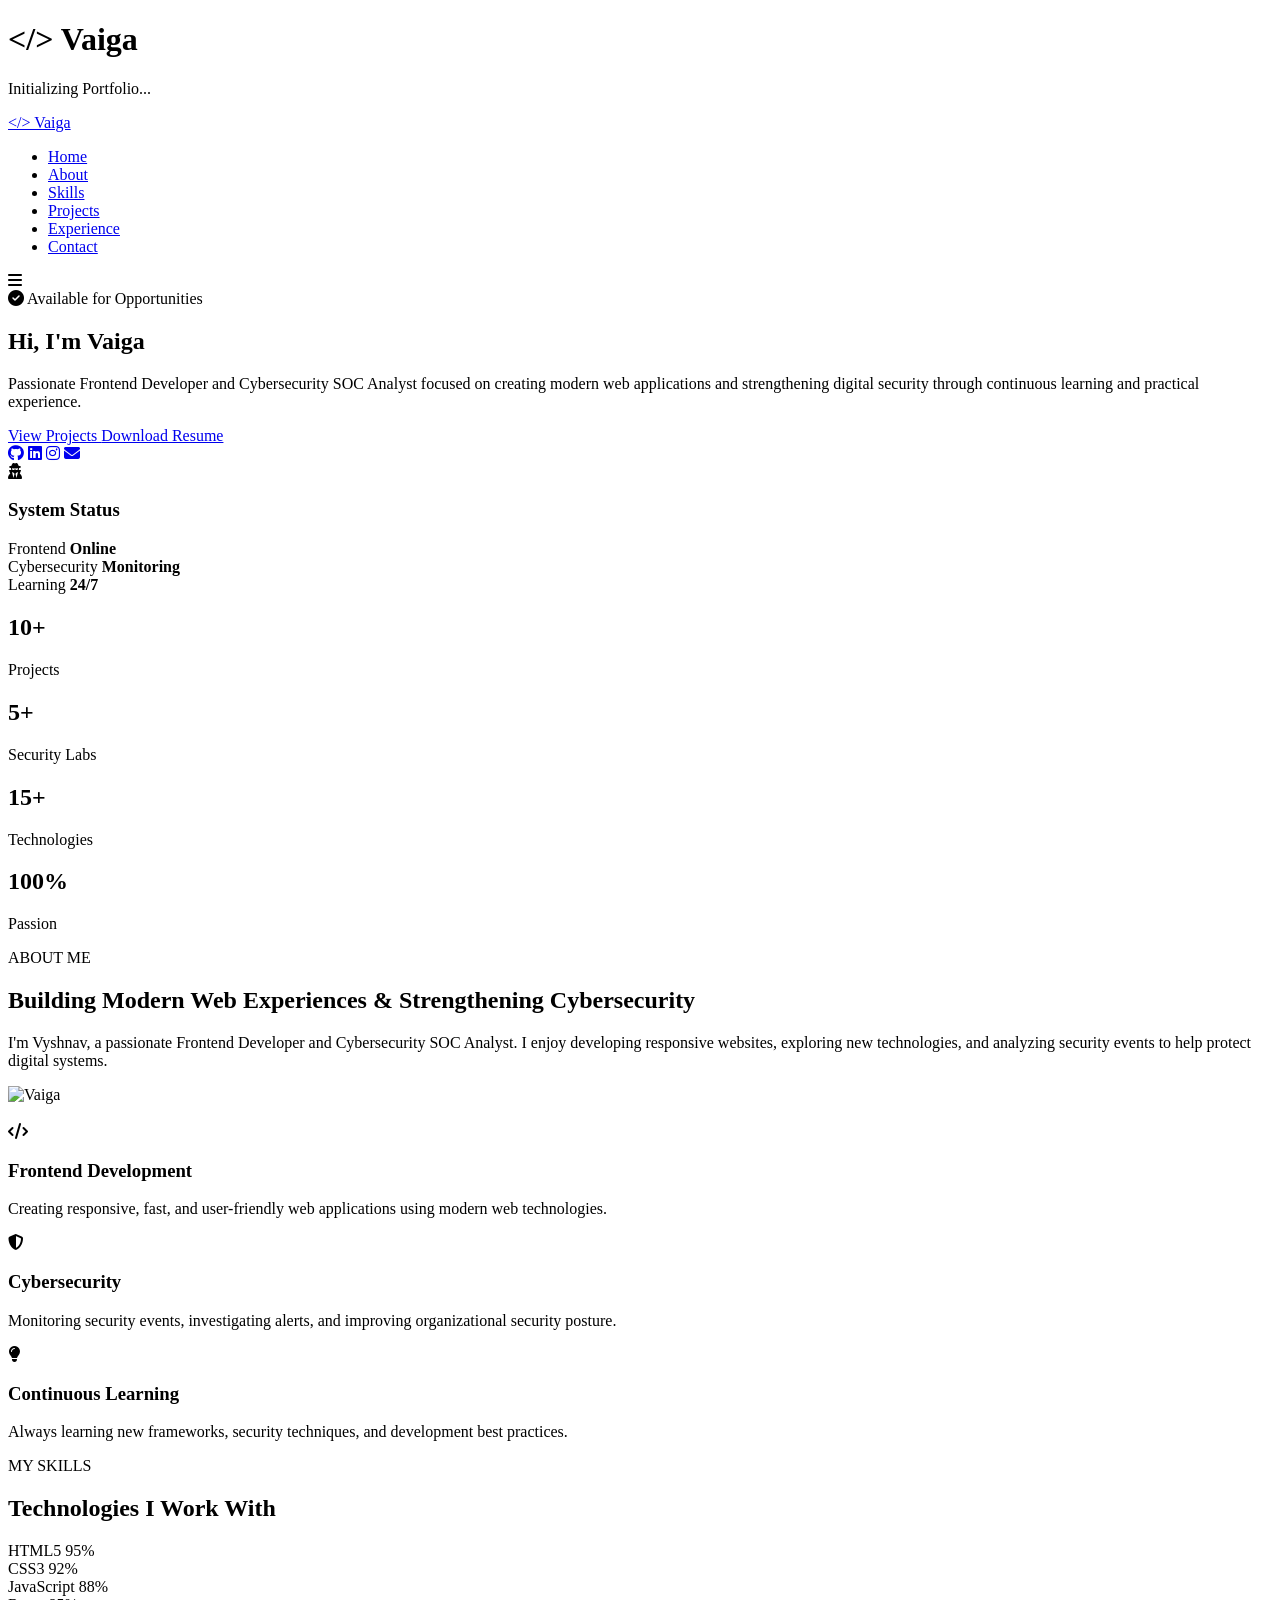
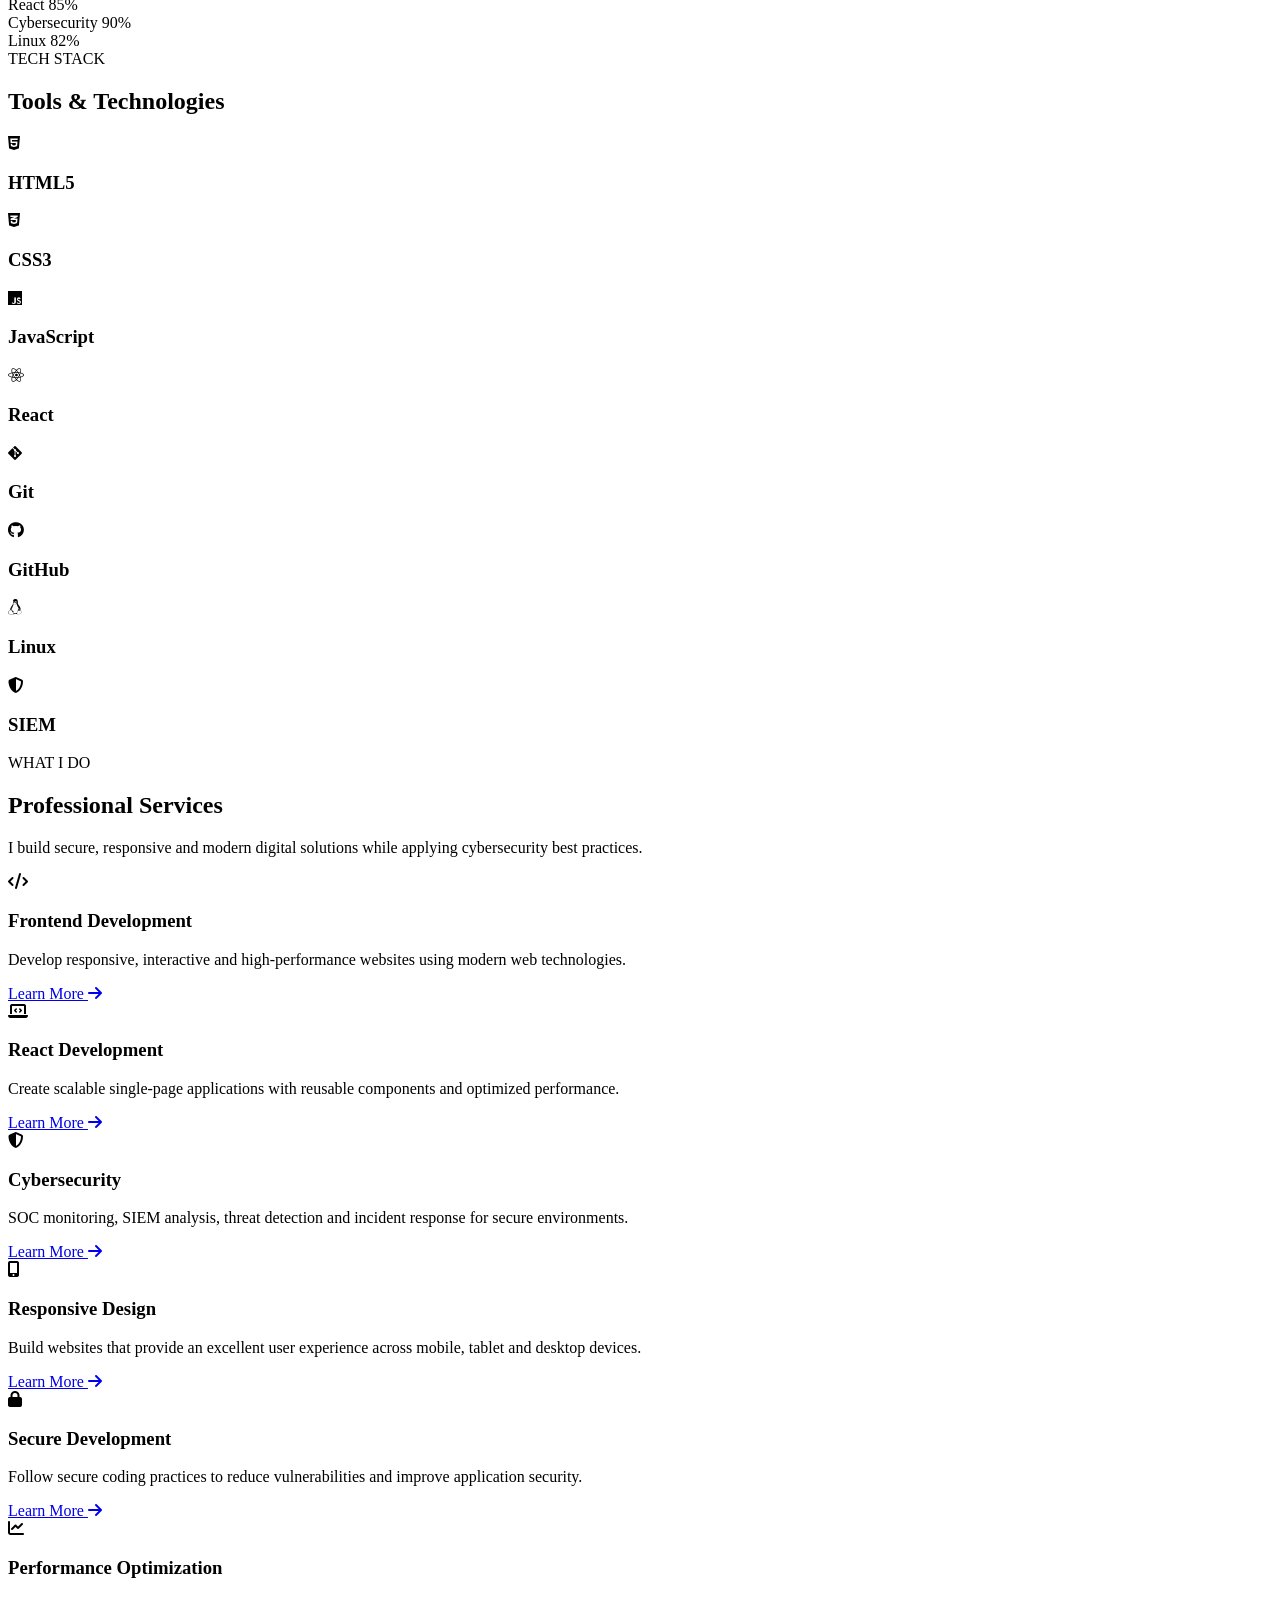
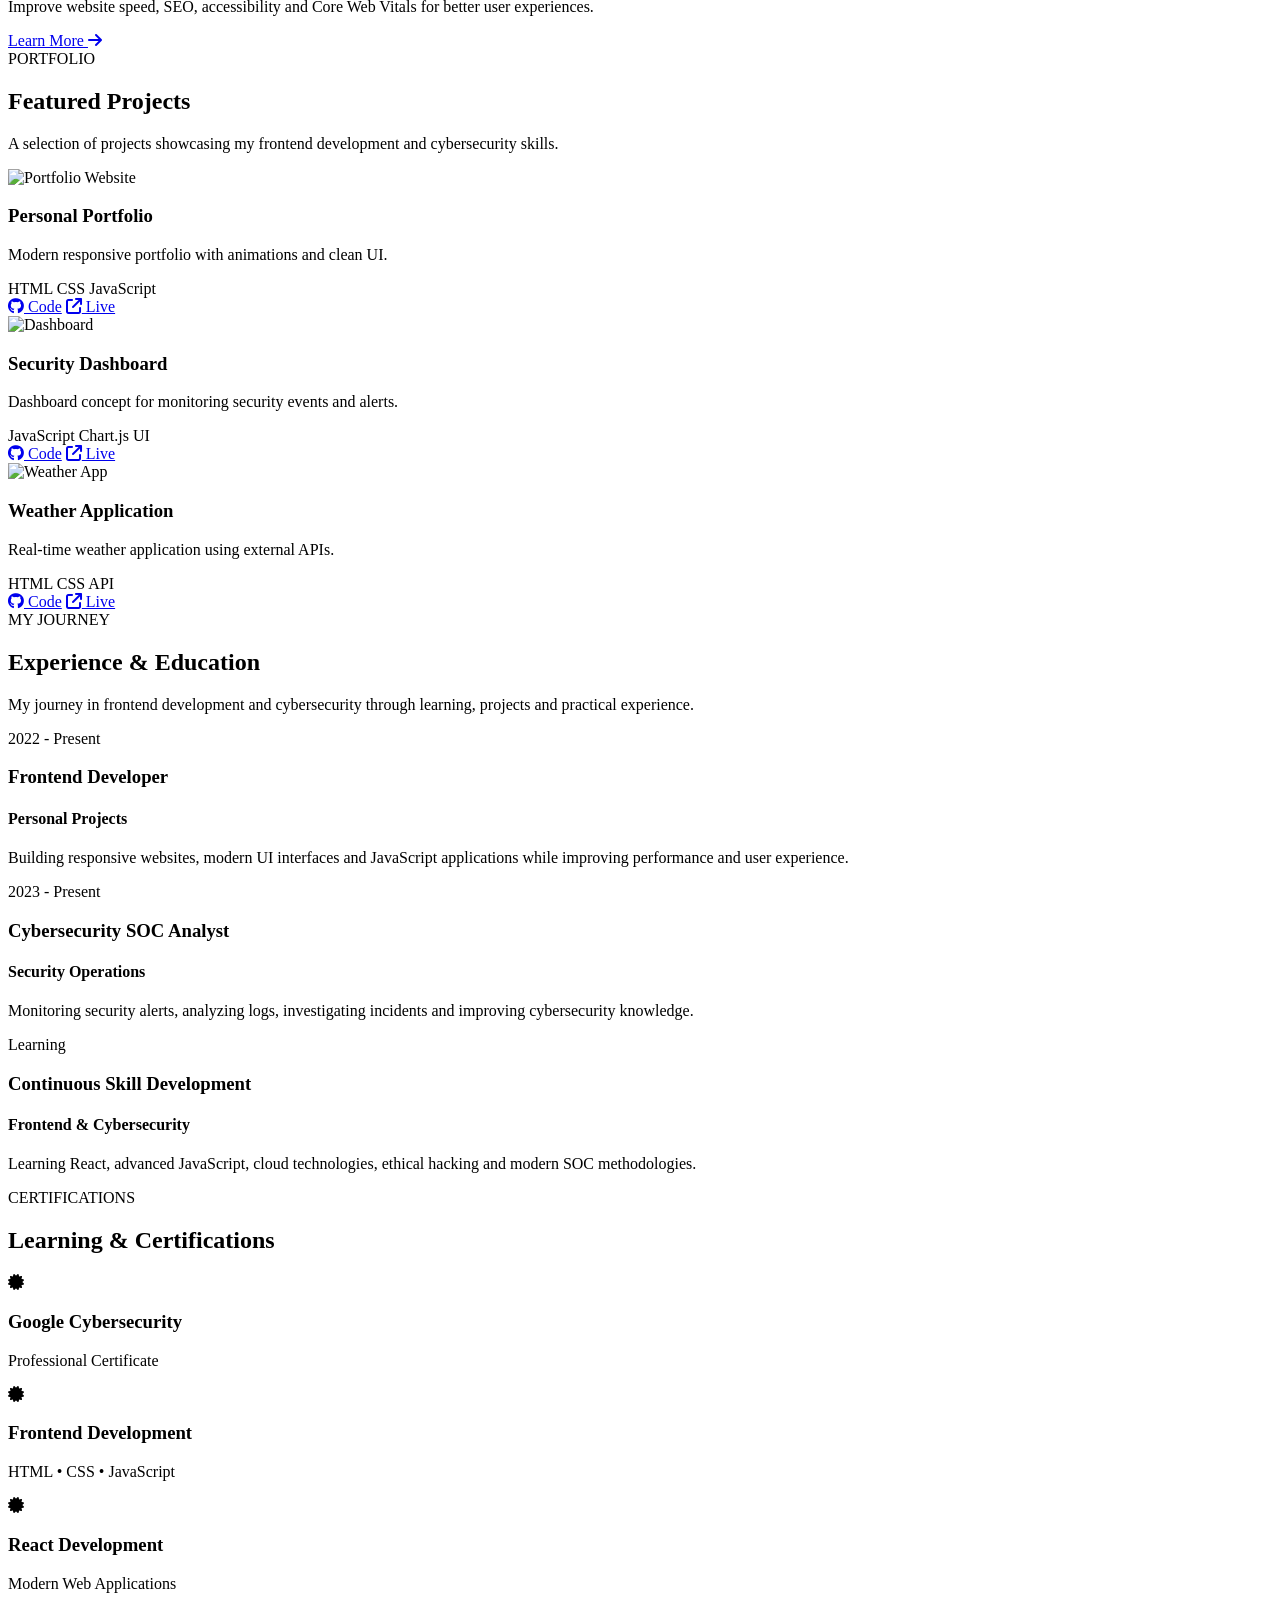
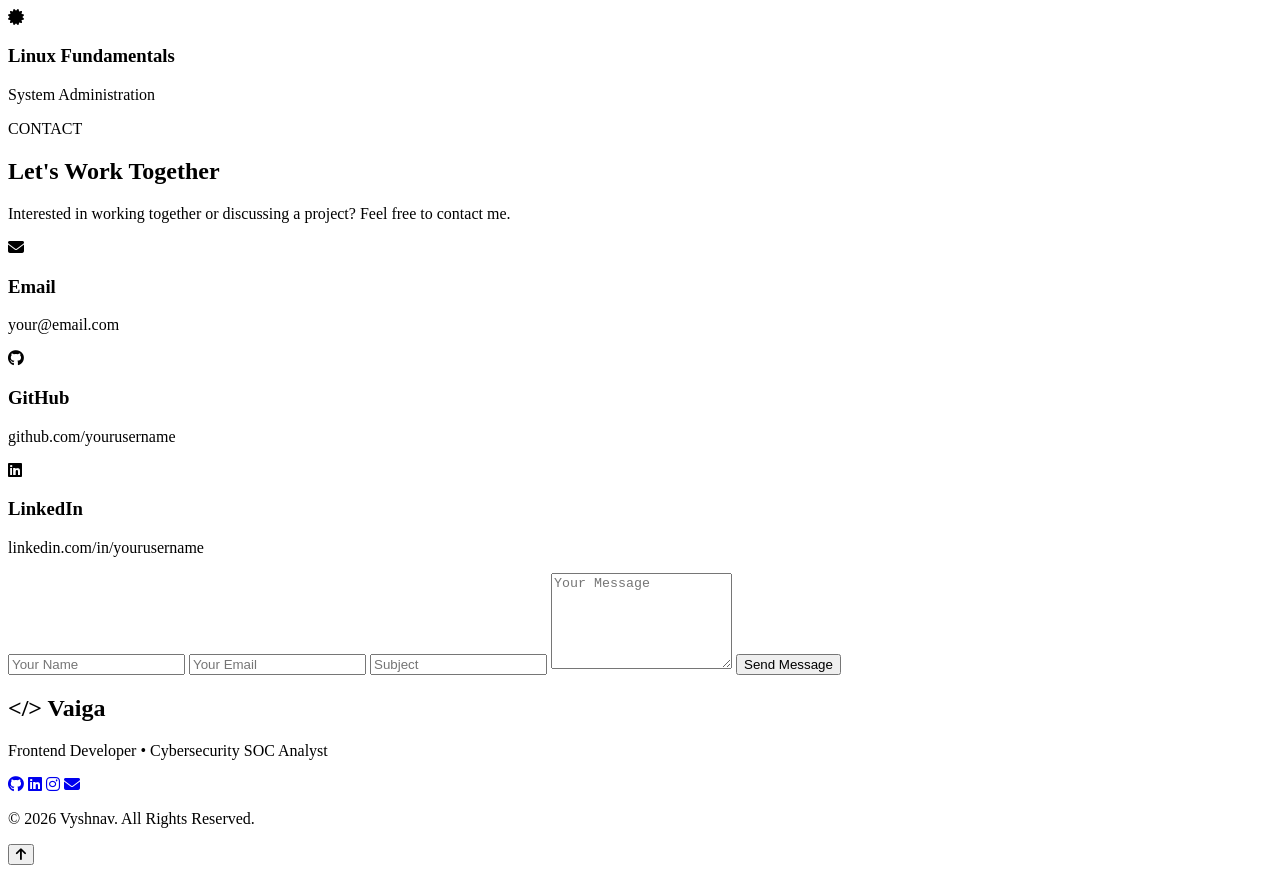
==== index.html @ 00682e95 "Add files via upload" ====
<!DOCTYPE html>
<html lang="en">
<head>
<meta charset="UTF-8">
<meta name="viewport" content="width=device-width, initial-scale=1.0">

<title>Vaiga | Frontend Developer & Cybersecurity SOC Analyst</title>

<meta name="description" content="Professional Portfolio of Vyshnav - Frontend Developer & Cybersecurity SOC Analyst">
<meta name="keywords" content="Frontend Developer, Cybersecurity, SOC Analyst, HTML, CSS, JavaScript, React">
<meta name="author" content="Vyshnav">

<link rel="preconnect" href="https://fonts.googleapis.com">
<link rel="preconnect" href="https://fonts.gstatic.com" crossorigin>

<link href="https://fonts.googleapis.com/css2?family=Poppins:wght@300;400;500;600;700;800&display=swap" rel="stylesheet">

<link rel="stylesheet" href="https://cdnjs.cloudflare.com/ajax/libs/font-awesome/6.7.2/css/all.min.css">

<link rel="stylesheet" href="style.css">
</head>

<body>

<!--================ LOADER ================-->

<div id="loader">

<div class="loader-content">

<h1>&lt;/&gt; Vaiga</h1>

<p>Initializing Portfolio...</p>

<div class="loading-bar">
<span></span>
</div>

</div>

</div>

<!--================ CURSOR ================-->

<div class="cursor"></div>

<!--================ HEADER ================-->

<header>

<nav class="navbar">

<a href="#" class="logo">

&lt;/&gt; Vaiga

</a>

<ul class="nav-menu">

<li><a href="#home">Home</a></li>

<li><a href="#about">About</a></li>

<li><a href="#skills">Skills</a></li>

<li><a href="#projects">Projects</a></li>

<li><a href="#experience">Experience</a></li>

<li><a href="#contact">Contact</a></li>

</ul>

<div class="menu-btn">

<i class="fa-solid fa-bars"></i>

</div>
</nav>


</header>

<!--================ HERO ================-->

<section class="hero" id="home">

<div class="hero-left">

<span class="hero-badge">

<i class="fa-solid fa-circle-check"></i>

Available for Opportunities

</span>

<h1>

Hi, I'm

<span>Vaiga</span>

</h1>

<h2>

<span id="typing"></span>

</h2>

<p>

Passionate Frontend Developer and Cybersecurity SOC Analyst focused on creating modern web applications and strengthening digital security through continuous learning and practical experience.

</p>

<div class="hero-buttons">

<a href="#projects" class="btn-primary">

View Projects

</a>

<a href="#" class="btn-secondary">

Download Resume

</a>

</div>

<div class="hero-social">

<a href="#"><i class="fab fa-github"></i></a>

<a href="#"><i class="fab fa-linkedin"></i></a>

<a href="#"><i class="fab fa-instagram"></i></a>

<a href="#"><i class="fa-solid fa-envelope"></i></a>

</div>

</div>

<div class="hero-right">

<div class="profile-card">

<div class="profile-icon">

<i class="fa-solid fa-user-secret"></i>

</div>

<h3>System Status</h3>

<div class="status-item">

<span>Frontend</span>

<strong>Online</strong>

</div>

<div class="status-item">

<span>Cybersecurity</span>

<strong>Monitoring</strong>

</div>

<div class="status-item">

<span>Learning</span>

<strong>24/7</strong>

</div>

</div>

</div>

</section>

<!--================ STATS ================-->

<section class="stats">

<div class="stat-card">

<h2>10+</h2>

<p>Projects</p>

</div>

<div class="stat-card">

<h2>5+</h2>

<p>Security Labs</p>

</div>

<div class="stat-card">

<h2>15+</h2>

<p>Technologies</p>

</div>

<div class="stat-card">

<h2>100%</h2>

<p>Passion</p>

</div>

</section>

<!--================ ABOUT ================-->

<section class="about section" id="about">

<div class="section-title">

<span>ABOUT ME</span>

<h2>Building Modern Web Experiences & Strengthening Cybersecurity</h2>

<p>
I'm Vyshnav, a passionate Frontend Developer and Cybersecurity SOC Analyst. I enjoy developing responsive websites, exploring new technologies, and analyzing security events to help protect digital systems.
</p>

</div>

<div class="about-container">

<div class="about-image">

<div class="image-card">

<img src="/profile.jpg" alt="Vaiga">

<div class="experience-box">

<h3></h3>

<p></p>

</div>

</div>

</div>

<div class="about-content">

<div class="about-card">

<i class="fa-solid fa-code"></i>

<h3>Frontend Development</h3>

<p>
Creating responsive, fast, and user-friendly web applications using modern web technologies.
</p>

</div>

<div class="about-card">

<i class="fa-solid fa-shield-halved"></i>

<h3>Cybersecurity</h3>

<p>
Monitoring security events, investigating alerts, and improving organizational security posture.
</p>

</div>

<div class="about-card">

<i class="fa-solid fa-lightbulb"></i>

<h3>Continuous Learning</h3>

<p>
Always learning new frameworks, security techniques, and development best practices.
</p>

</div>

</div>

</div>

</section>

<!--================ SKILLS ================-->

<section class="skills section" id="skills">

<div class="section-title">

<span>MY SKILLS</span>

<h2>Technologies I Work With</h2>

</div>

<div class="skills-container">

<div class="skill-box">

<div class="skill-info">

<span>HTML5</span>

<span>95%</span>

</div>

<div class="progress">

<div class="progress-bar html"></div>

</div>

</div>

<div class="skill-box">

<div class="skill-info">

<span>CSS3</span>

<span>92%</span>

</div>

<div class="progress">

<div class="progress-bar css"></div>

</div>

</div>

<div class="skill-box">

<div class="skill-info">

<span>JavaScript</span>

<span>88%</span>

</div>

<div class="progress">

<div class="progress-bar js"></div>

</div>

</div>

<div class="skill-box">

<div class="skill-info">

<span>React</span>

<span>85%</span>

</div>

<div class="progress">

<div class="progress-bar react"></div>

</div>

</div>

<div class="skill-box">

<div class="skill-info">

<span>Cybersecurity</span>

<span>90%</span>

</div>

<div class="progress">

<div class="progress-bar cyber"></div>

</div>

</div>

<div class="skill-box">

<div class="skill-info">

<span>Linux</span>

<span>82%</span>

</div>

<div class="progress">

<div class="progress-bar linux"></div>

</div>

</div>

</div>

</section>

<!--================ TECH STACK ================-->

<section class="tech-stack section">

<div class="section-title">

<span>TECH STACK</span>

<h2>Tools & Technologies</h2>

</div>

<div class="tech-grid">

<div class="tech-card">
<i class="fa-brands fa-html5"></i>
<h3>HTML5</h3>
</div>

<div class="tech-card">
<i class="fa-brands fa-css3-alt"></i>
<h3>CSS3</h3>
</div>

<div class="tech-card">
<i class="fa-brands fa-js"></i>
<h3>JavaScript</h3>
</div>

<div class="tech-card">
<i class="fa-brands fa-react"></i>
<h3>React</h3>
</div>

<div class="tech-card">
<i class="fa-brands fa-git-alt"></i>
<h3>Git</h3>
</div>

<div class="tech-card">
<i class="fa-brands fa-github"></i>
<h3>GitHub</h3>
</div>

<div class="tech-card">
<i class="fa-brands fa-linux"></i>
<h3>Linux</h3>
</div>

<div class="tech-card">
<i class="fa-solid fa-shield-halved"></i>
<h3>SIEM</h3>
</div>

</div>

</section>

<!--================ SERVICES ================-->

<section class="services section" id="services">

<div class="section-title">

<span>WHAT I DO</span>

<h2>Professional Services</h2>

<p>
I build secure, responsive and modern digital solutions while applying cybersecurity best practices.
</p>

</div>

<div class="services-grid">

<div class="service-card">

<div class="service-icon">
<i class="fa-solid fa-code"></i>
</div>

<h3>Frontend Development</h3>

<p>
Develop responsive, interactive and high-performance websites using modern web technologies.
</p>

<a href="#">Learn More <i class="fa-solid fa-arrow-right"></i></a>

</div>

<div class="service-card">

<div class="service-icon">
<i class="fa-solid fa-laptop-code"></i>
</div>

<h3>React Development</h3>

<p>
Create scalable single-page applications with reusable components and optimized performance.
</p>

<a href="#">Learn More <i class="fa-solid fa-arrow-right"></i></a>

</div>

<div class="service-card">

<div class="service-icon">
<i class="fa-solid fa-shield-halved"></i>
</div>

<h3>Cybersecurity</h3>

<p>
SOC monitoring, SIEM analysis, threat detection and incident response for secure environments.
</p>

<a href="#">Learn More <i class="fa-solid fa-arrow-right"></i></a>

</div>

<div class="service-card">

<div class="service-icon">
<i class="fa-solid fa-mobile-screen-button"></i>
</div>

<h3>Responsive Design</h3>

<p>
Build websites that provide an excellent user experience across mobile, tablet and desktop devices.
</p>

<a href="#">Learn More <i class="fa-solid fa-arrow-right"></i></a>

</div>

<div class="service-card">

<div class="service-icon">
<i class="fa-solid fa-lock"></i>
</div>

<h3>Secure Development</h3>

<p>
Follow secure coding practices to reduce vulnerabilities and improve application security.
</p>

<a href="#">Learn More <i class="fa-solid fa-arrow-right"></i></a>

</div>

<div class="service-card">

<div class="service-icon">
<i class="fa-solid fa-chart-line"></i>
</div>

<h3>Performance Optimization</h3>

<p>
Improve website speed, SEO, accessibility and Core Web Vitals for better user experiences.
</p>

<a href="#">Learn More <i class="fa-solid fa-arrow-right"></i></a>

</div>

</div>

</section>

<!--================ FEATURED PROJECTS ================-->

<section class="projects section" id="projects">

<div class="section-title">

<span>PORTFOLIO</span>

<h2>Featured Projects</h2>

<p>
A selection of projects showcasing my frontend development and cybersecurity skills.
</p>

</div>

<div class="project-grid">

<div class="project-card">

<div class="project-image">

<img src="assets/projects/project1.jpg" alt="Portfolio Website">

</div>

<div class="project-content">

<h3>Personal Portfolio</h3>

<p>
Modern responsive portfolio with animations and clean UI.
</p>

<div class="project-tags">

<span>HTML</span>
<span>CSS</span>
<span>JavaScript</span>

</div>

<div class="project-links">

<a href="#"><i class="fa-brands fa-github"></i> Code</a>

<a href="#"><i class="fa-solid fa-arrow-up-right-from-square"></i> Live</a>

</div>

</div>

</div>

<div class="project-card">

<div class="project-image">

<img src="assets/projects/project2.jpg" alt="Dashboard">

</div>

<div class="project-content">

<h3>Security Dashboard</h3>

<p>
Dashboard concept for monitoring security events and alerts.
</p>

<div class="project-tags">

<span>JavaScript</span>
<span>Chart.js</span>
<span>UI</span>

</div>

<div class="project-links">

<a href="#"><i class="fa-brands fa-github"></i> Code</a>

<a href="#"><i class="fa-solid fa-arrow-up-right-from-square"></i> Live</a>

</div>

</div>

</div>

<div class="project-card">

<div class="project-image">

<img src="assets/projects/project3.jpg" alt="Weather App">

</div>

<div class="project-content">

<h3>Weather Application</h3>

<p>
Real-time weather application using external APIs.
</p>

<div class="project-tags">

<span>HTML</span>
<span>CSS</span>
<span>API</span>

</div>

<div class="project-links">

<a href="#"><i class="fa-brands fa-github"></i> Code</a>

<a href="#"><i class="fa-solid fa-arrow-up-right-from-square"></i> Live</a>

</div>

</div>

</div>

</div>

</section>

<!--================ EXPERIENCE ================-->

<section class="experience section" id="experience">

<div class="section-title">

<span>MY JOURNEY</span>

<h2>Experience & Education</h2>

<p>
My journey in frontend development and cybersecurity through learning, projects and practical experience.
</p>

</div>

<div class="timeline">

<div class="timeline-item">

<div class="timeline-dot"></div>

<div class="timeline-content">

<span class="year">2022 - Present</span>

<h3>Frontend Developer</h3>

<h4>Personal Projects</h4>

<p>
Building responsive websites, modern UI interfaces and JavaScript applications while improving performance and user experience.
</p>

</div>

</div>

<div class="timeline-item">

<div class="timeline-dot"></div>

<div class="timeline-content">

<span class="year">2023 - Present</span>

<h3>Cybersecurity SOC Analyst</h3>

<h4>Security Operations</h4>

<p>
Monitoring security alerts, analyzing logs, investigating incidents and improving cybersecurity knowledge.
</p>

</div>

</div>

<div class="timeline-item">

<div class="timeline-dot"></div>

<div class="timeline-content">

<span class="year">Learning</span>

<h3>Continuous Skill Development</h3>

<h4>Frontend & Cybersecurity</h4>

<p>
Learning React, advanced JavaScript, cloud technologies, ethical hacking and modern SOC methodologies.
</p>

</div>

</div>

</div>

</section>

<!--================ CERTIFICATIONS ================-->

<section class="certifications section" id="certifications">

<div class="section-title">

<span>CERTIFICATIONS</span>

<h2>Learning & Certifications</h2>

</div>

<div class="certificate-grid">

<div class="certificate-card">

<i class="fa-solid fa-certificate"></i>

<h3>Google Cybersecurity</h3>

<p>Professional Certificate</p>

</div>

<div class="certificate-card">

<i class="fa-solid fa-certificate"></i>

<h3>Frontend Development</h3>

<p>HTML • CSS • JavaScript</p>

</div>

<div class="certificate-card">

<i class="fa-solid fa-certificate"></i>

<h3>React Development</h3>

<p>Modern Web Applications</p>

</div>

<div class="certificate-card">

<i class="fa-solid fa-certificate"></i>

<h3>Linux Fundamentals</h3>

<p>System Administration</p>

</div>

</div>

</section>

<!--================ CONTACT ================-->

<section class="contact section" id="contact">

<div class="section-title">

<span>CONTACT</span>

<h2>Let's Work Together</h2>

<p>
Interested in working together or discussing a project? Feel free to contact me.
</p>

</div>

<div class="contact-container">

<div class="contact-info">

<div class="contact-card">

<i class="fa-solid fa-envelope"></i>

<h3>Email</h3>

<p>your@email.com</p>

</div>

<div class="contact-card">

<i class="fa-brands fa-github"></i>

<h3>GitHub</h3>

<p>github.com/yourusername</p>

</div>

<div class="contact-card">

<i class="fa-brands fa-linkedin"></i>

<h3>LinkedIn</h3>

<p>linkedin.com/in/yourusername</p>

</div>

</div>

<form class="contact-form">

<input type="text" placeholder="Your Name" required>

<input type="email" placeholder="Your Email" required>

<input type="text" placeholder="Subject">

<textarea rows="6" placeholder="Your Message"></textarea>

<button type="submit" class="btn-primary">

Send Message

</button>

</form>

</div>

</section>

<!--================ FOOTER ================-->

<footer class="footer">

<div class="footer-content">

<h2>&lt;/&gt; Vaiga</h2>

<p>

Frontend Developer • Cybersecurity SOC Analyst

</p>

<div class="footer-social">

<a href="#"><i class="fab fa-github"></i></a>

<a href="#"><i class="fab fa-linkedin"></i></a>

<a href="#"><i class="fab fa-instagram"></i></a>

<a href="#"><i class="fas fa-envelope"></i></a>

</div>

<p class="copyright">

© 2026 Vyshnav. All Rights Reserved.

</p>

</div>

</footer>

<!--================ BACK TO TOP ================-->

<button id="topBtn">

<i class="fa-solid fa-arrow-up"></i>

</button>

<script src="script.js"></script>

</body>

</html>
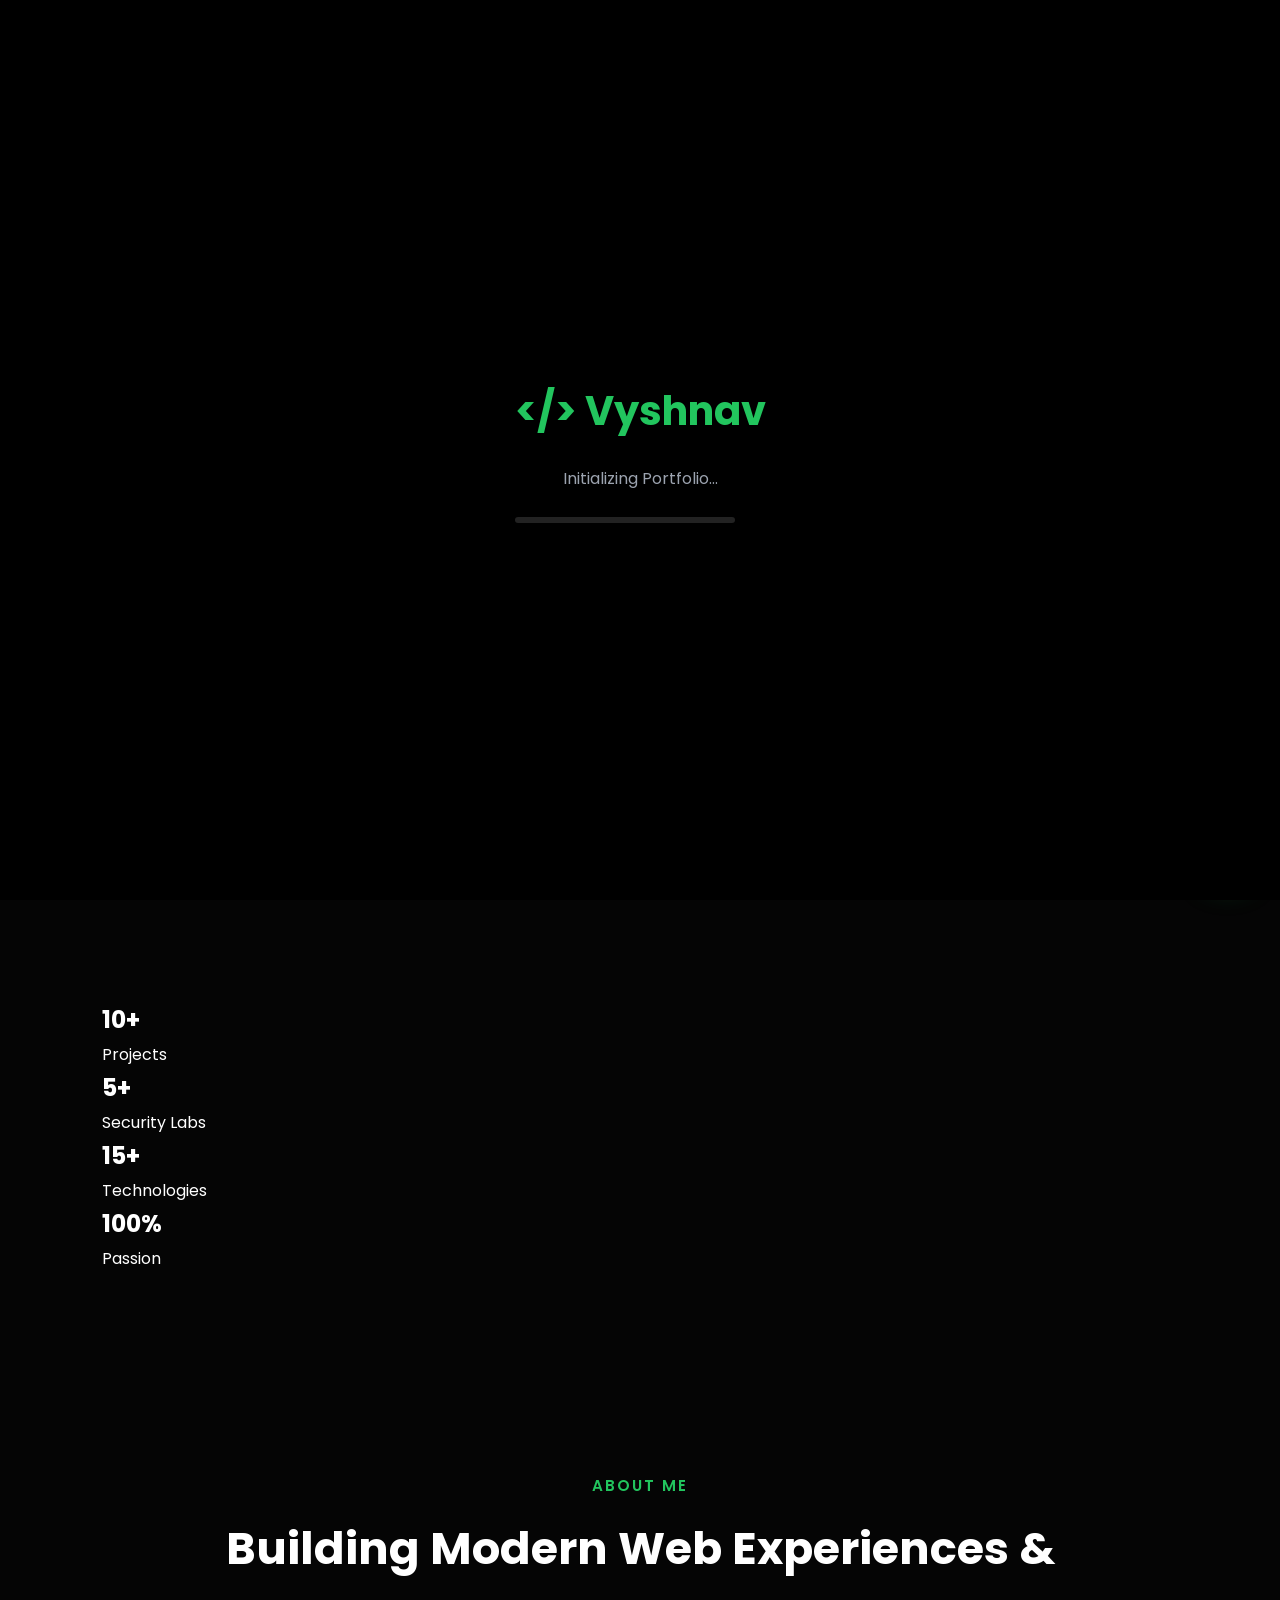
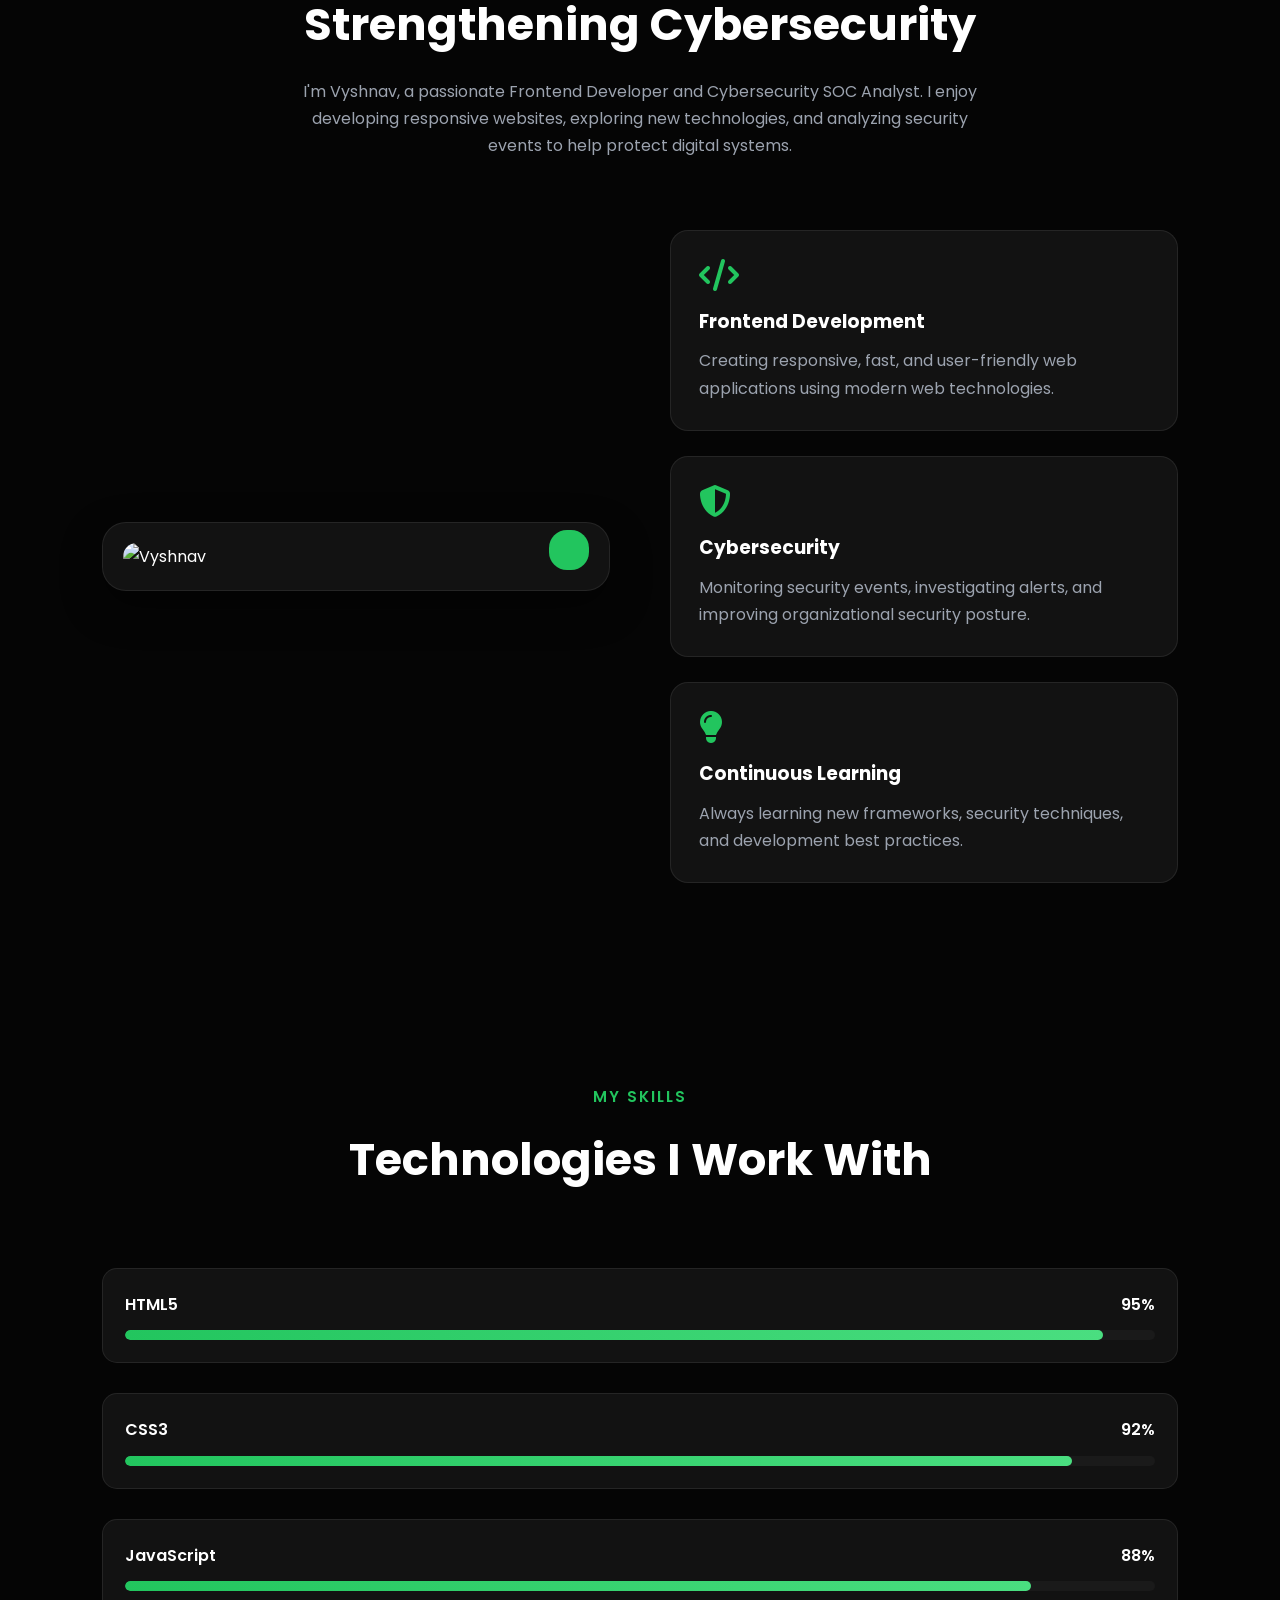
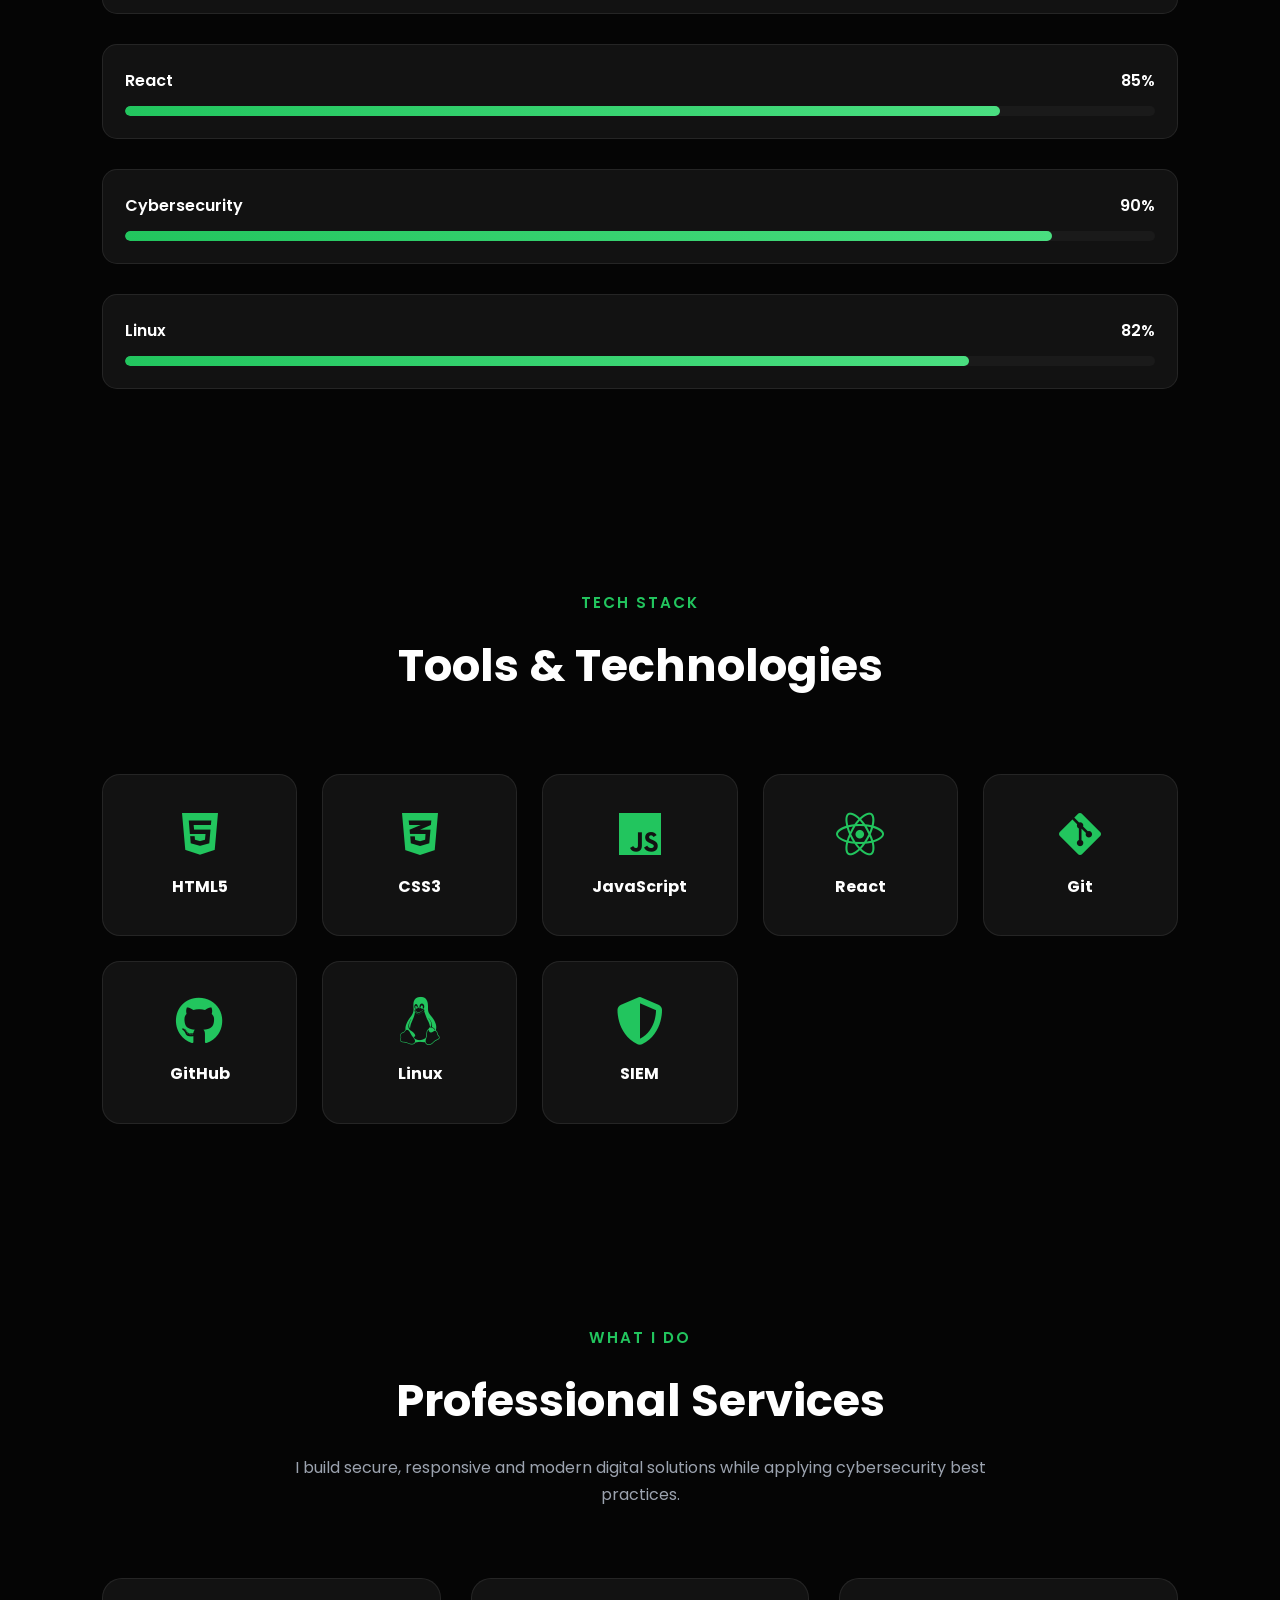
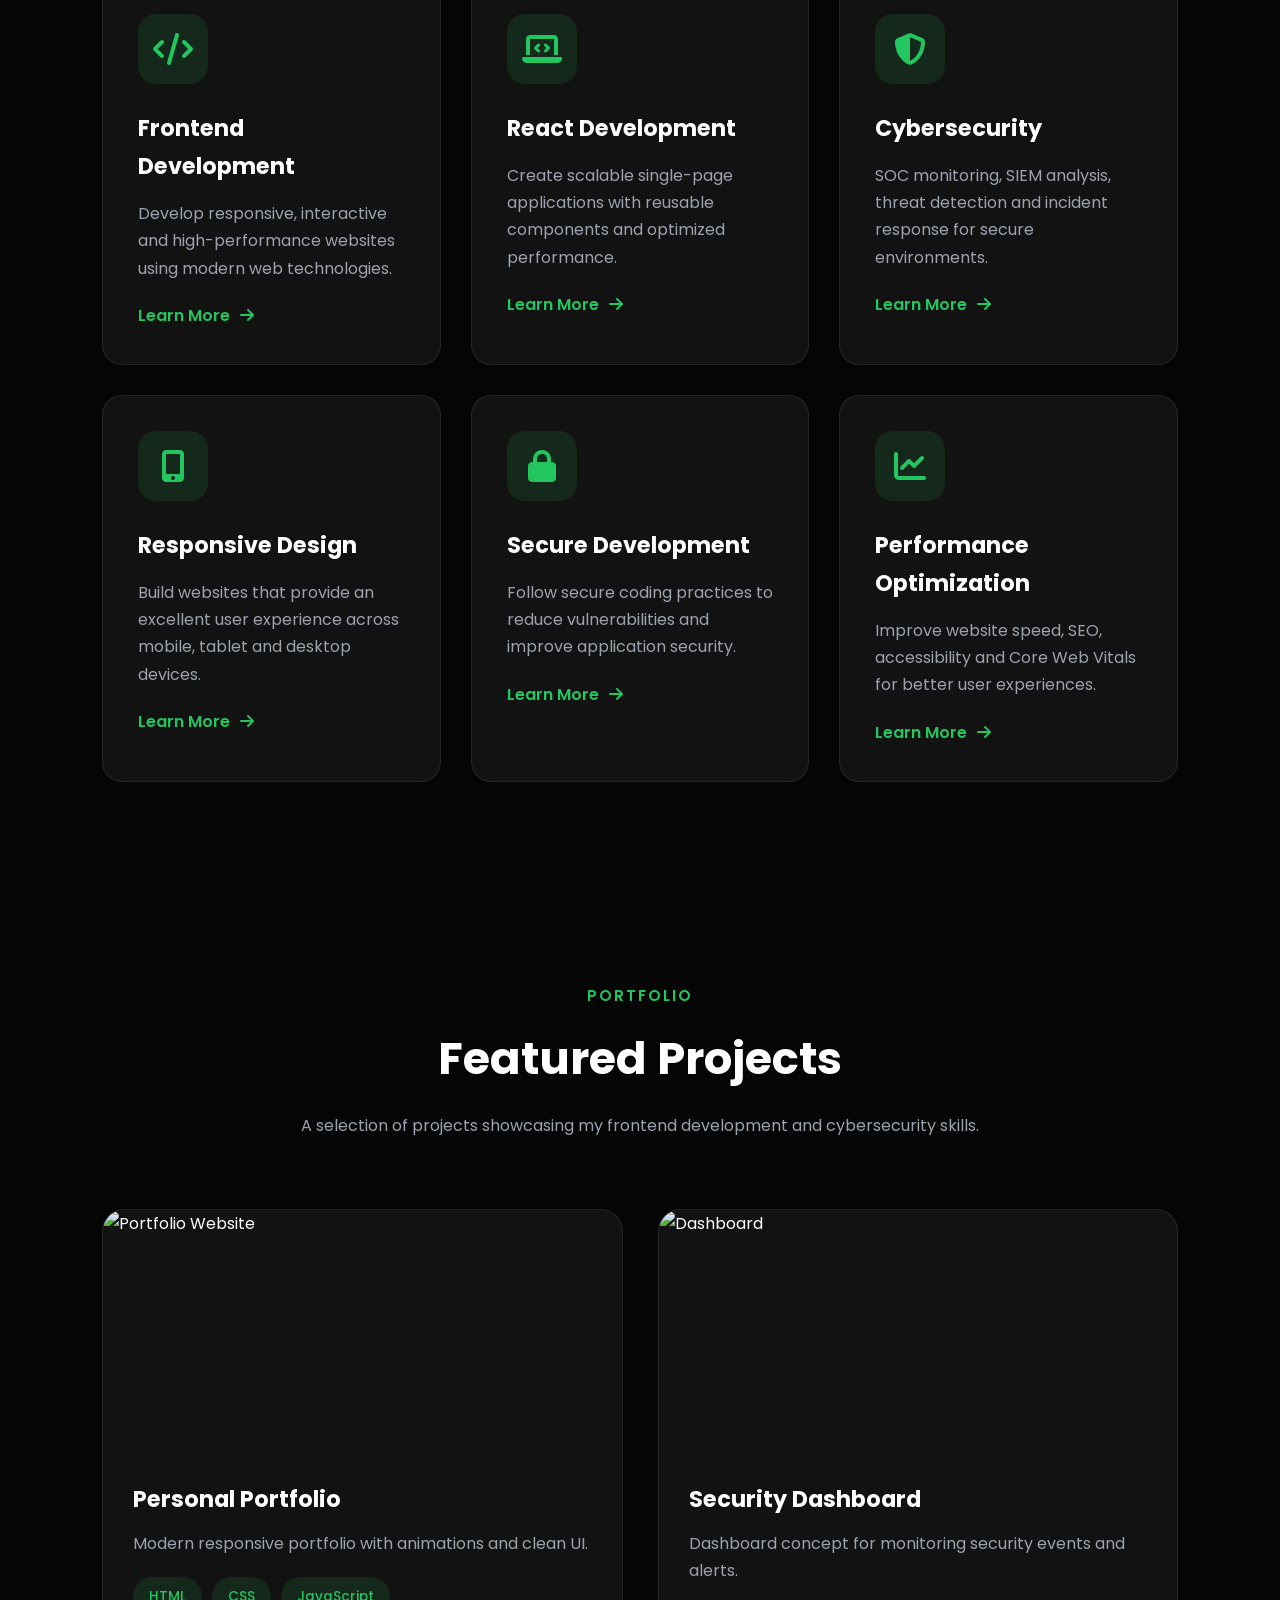
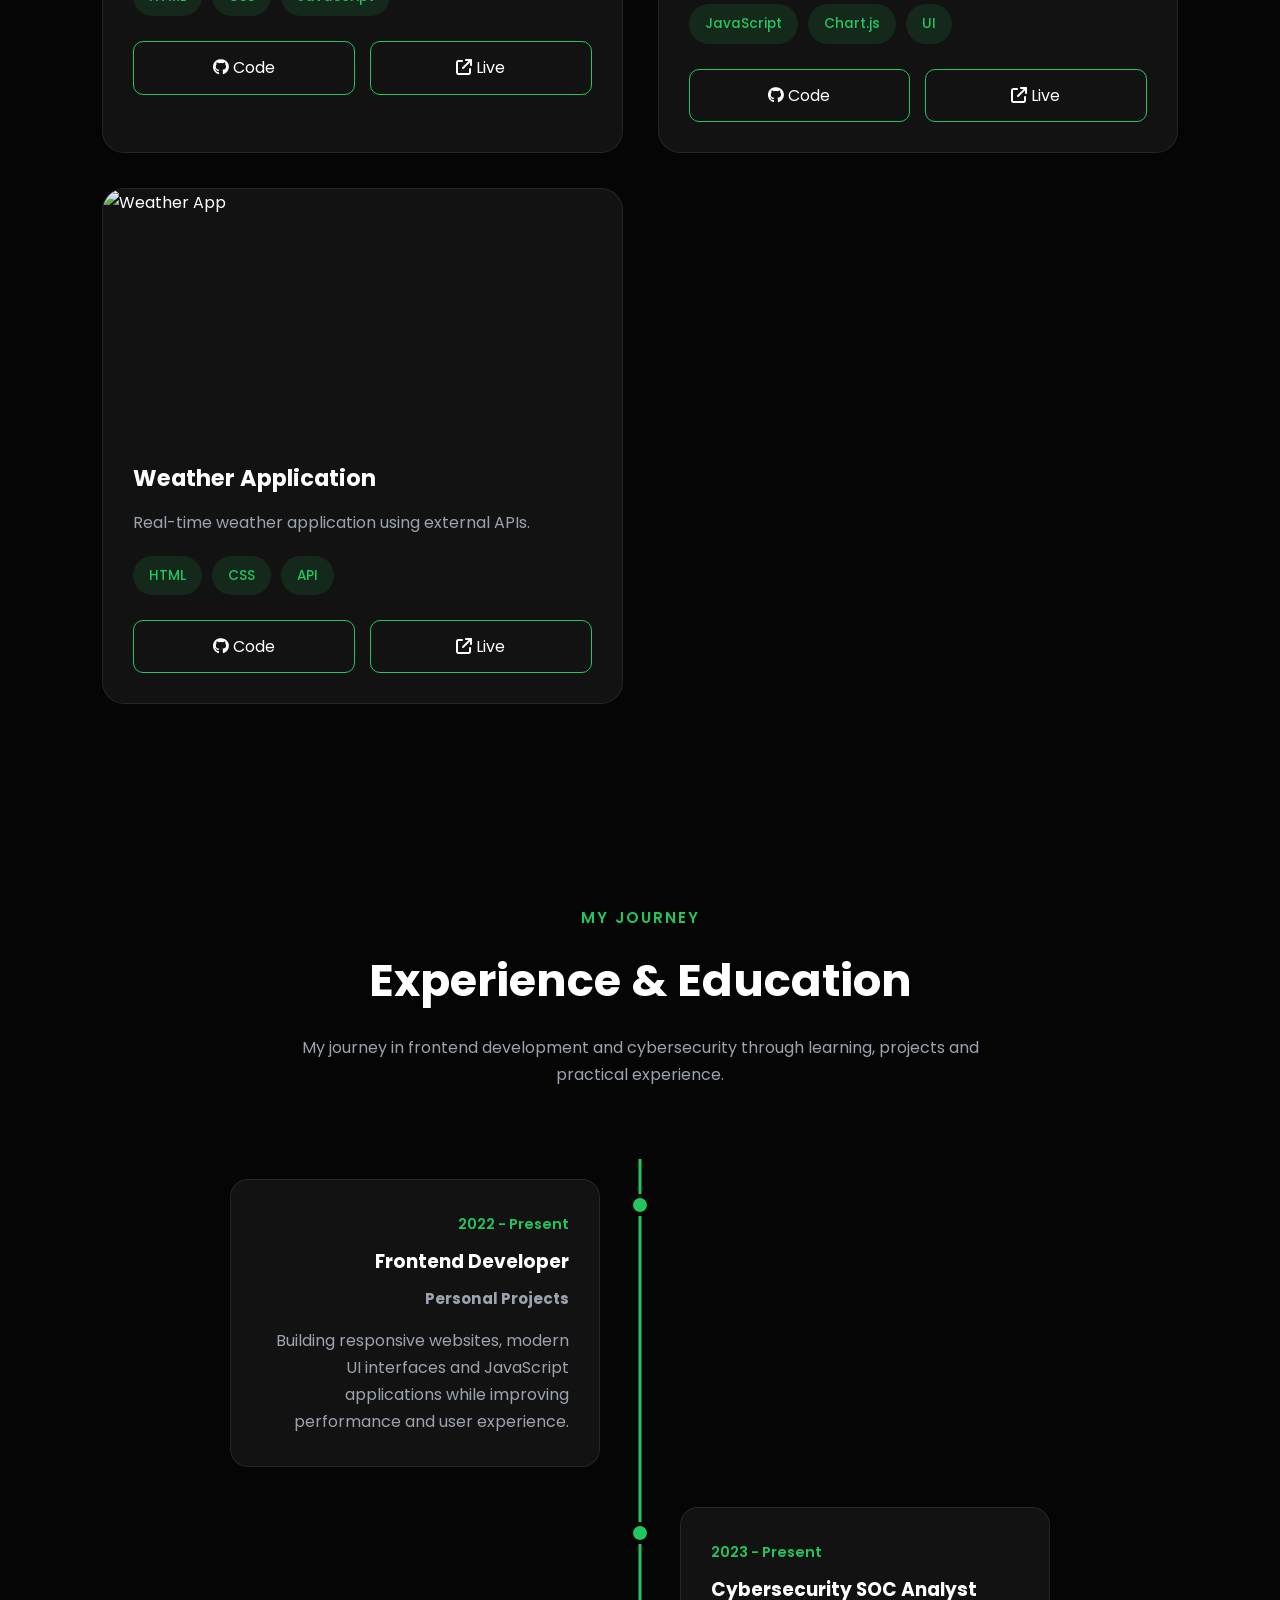
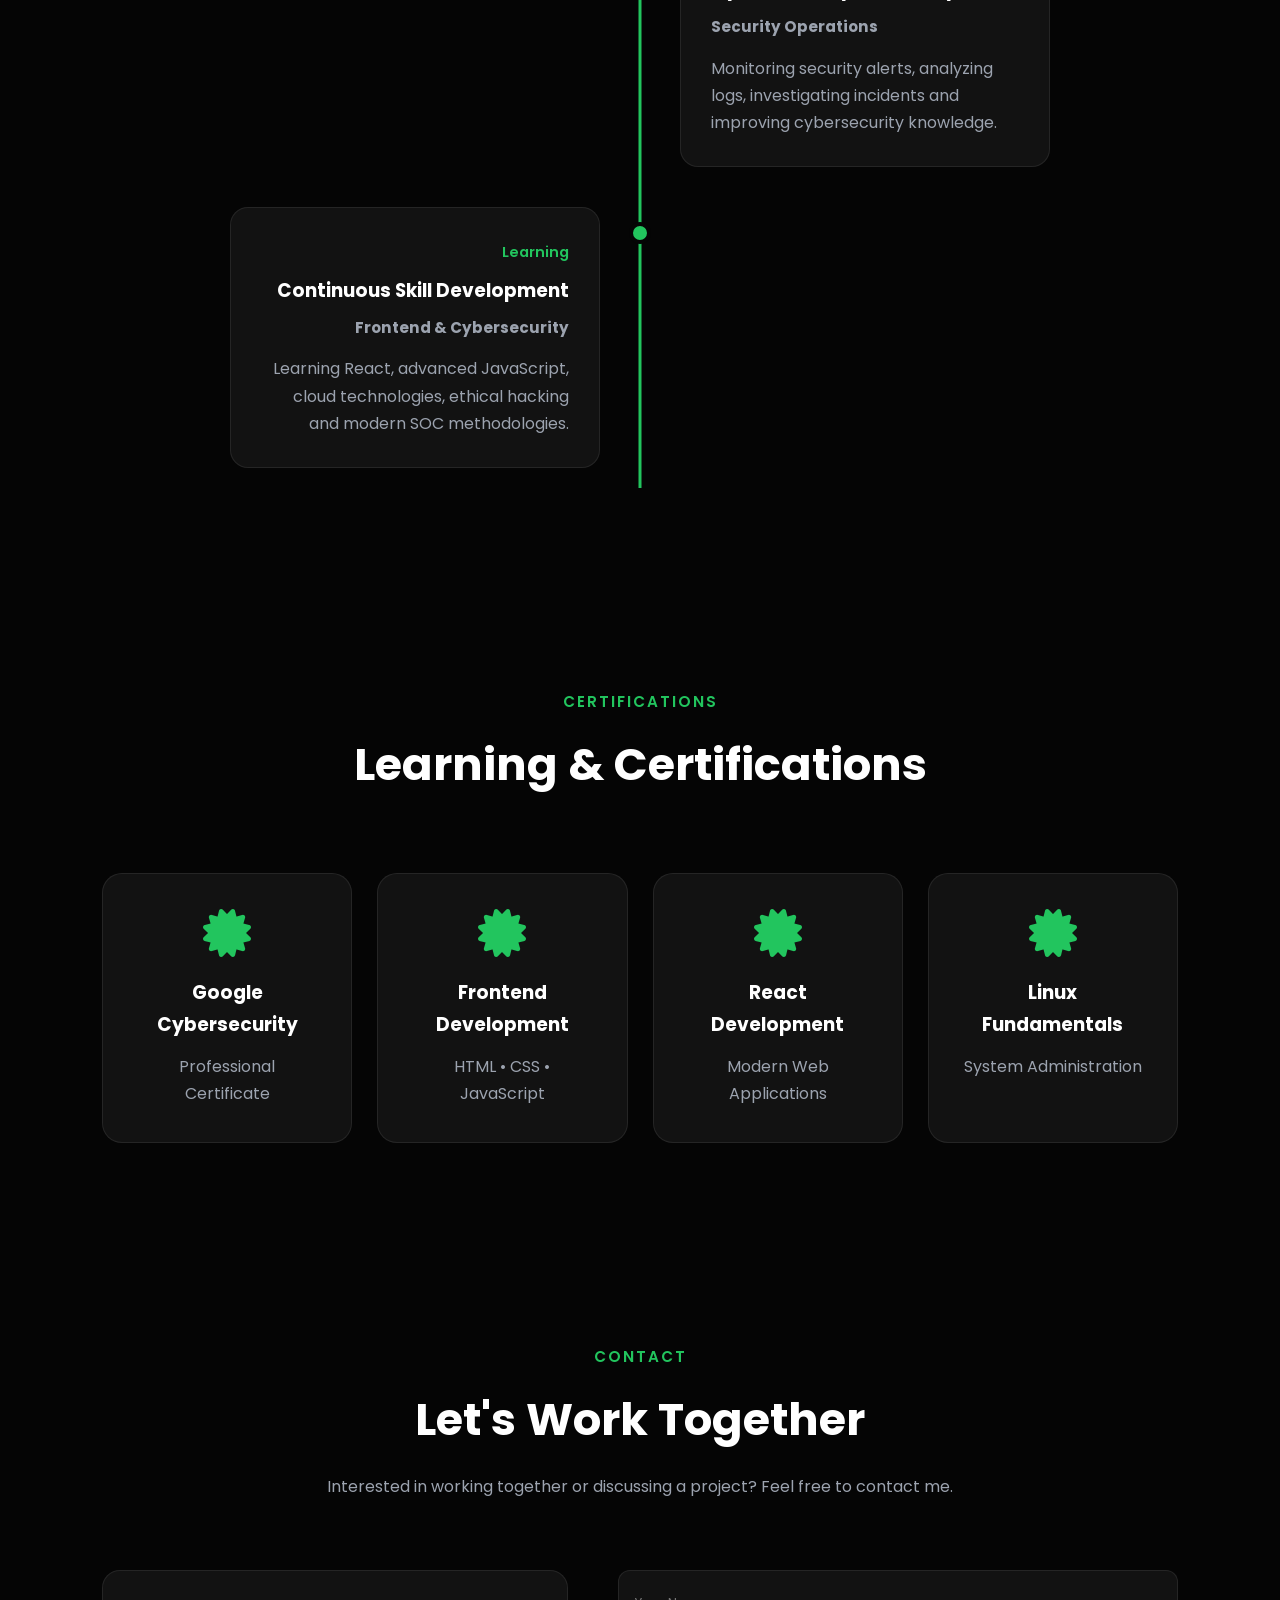
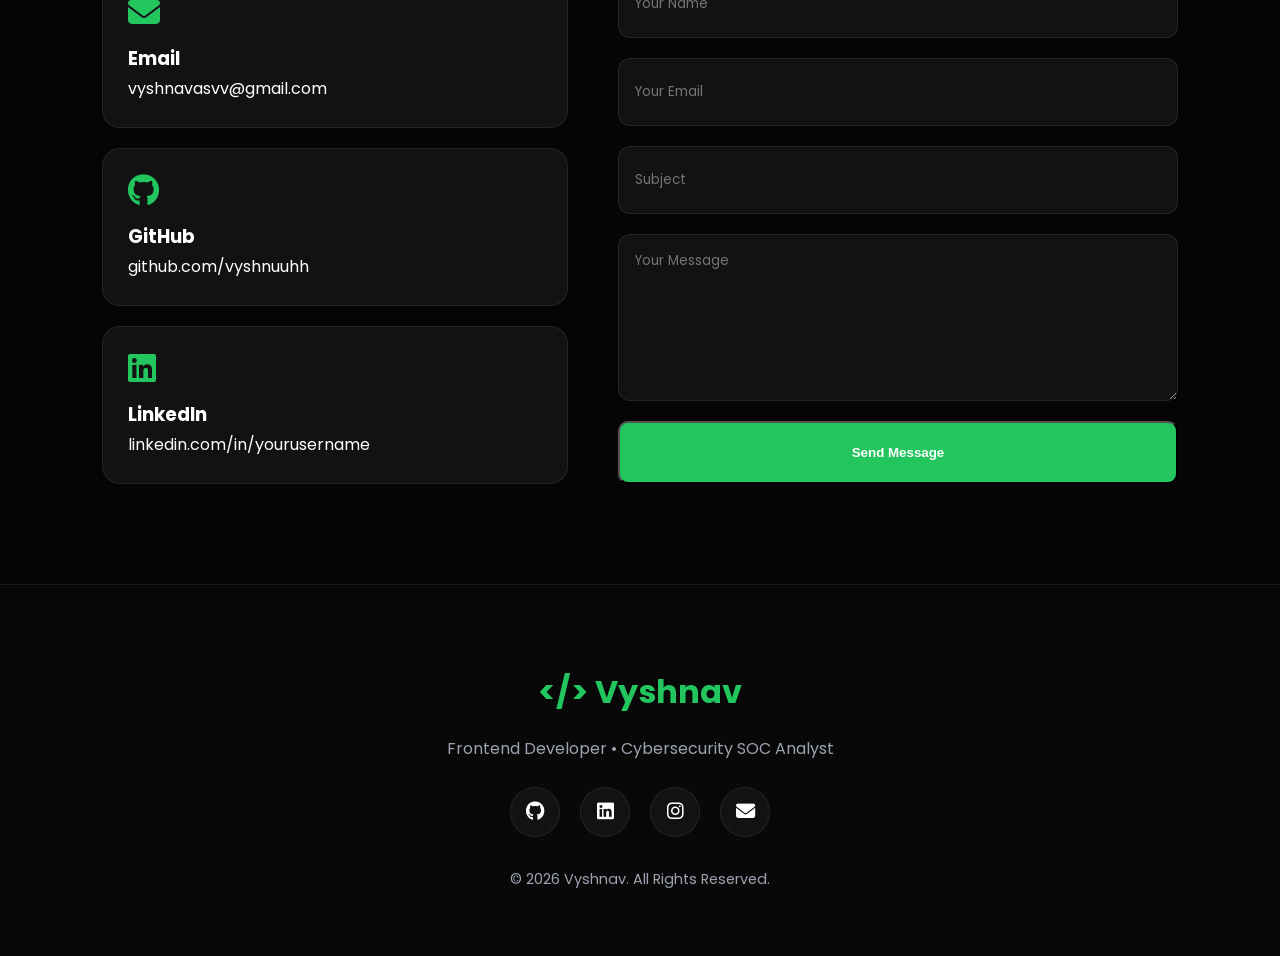
==== commit edf170b4: "Update contact information in index.html" ====
--- a/index.html
+++ b/index.html
@@ -4,7 +4,7 @@
 <meta charset="UTF-8">
 <meta name="viewport" content="width=device-width, initial-scale=1.0">
 
-<title>Vaiga | Frontend Developer & Cybersecurity SOC Analyst</title>
+<title>Vyshnav | Frontend Developer & Cybersecurity SOC Analyst</title>
 
 <meta name="description" content="Professional Portfolio of Vyshnav - Frontend Developer & Cybersecurity SOC Analyst">
 <meta name="keywords" content="Frontend Developer, Cybersecurity, SOC Analyst, HTML, CSS, JavaScript, React">
@@ -28,7 +28,7 @@
 
 <div class="loader-content">
 
-<h1>&lt;/&gt; Vaiga</h1>
+<h1>&lt;/&gt; Vyshnav</h1>
 
 <p>Initializing Portfolio...</p>
 
@@ -52,7 +52,7 @@
 
 <a href="#" class="logo">
 
-&lt;/&gt; Vaiga
+&lt;/&gt; Vyshnav 
 
 </a>
 
@@ -100,7 +100,7 @@
 
 Hi, I'm
 
-<span>Vaiga</span>
+<span>Vyshnav</span>
 
 </h1>
 
@@ -248,7 +248,7 @@
 
 <div class="image-card">
 
-<img src="/profile.jpg" alt="Vaiga">
+<img src="/profile.jpg" alt="Vyshnav">
 
 <div class="experience-box">
 
@@ -904,7 +904,7 @@
 
 <h3>Email</h3>
 
-<p>your@email.com</p>
+<p>vyshnavasvv@gmail.com</p>
 
 </div>
 
@@ -914,7 +914,7 @@
 
 <h3>GitHub</h3>
 
-<p>github.com/yourusername</p>
+<p>github.com/vyshnuuhh</p>
 
 </div>
 
@@ -958,7 +958,7 @@
 
 <div class="footer-content">
 
-<h2>&lt;/&gt; Vaiga</h2>
+<h2>&lt;/&gt; Vyshnav</h2>
 
 <p>
 
@@ -1000,4 +1000,4 @@
 
 </body>
 
-</html>+</html>
--- a/style.css
+++ b/style.css
@@ -0,0 +1,1692 @@
+/*=========================================
+  GOOGLE FONT
+=========================================*/
+@import url('https://fonts.googleapis.com/css2?family=Poppins:wght@300;400;500;600;700;800&display=swap');
+
+/*=========================================
+  ROOT VARIABLES
+=========================================*/
+:root{
+
+--bg:#050505;
+--bg2:#0d0d0d;
+--card:#121212;
+--green:#22c55e;
+--green2:#16a34a;
+--white:#ffffff;
+--gray:#9ca3af;
+--border:rgba(255,255,255,.08);
+--shadow:0 15px 40px rgba(0,0,0,.45);
+
+}
+
+/*=========================================
+  RESET
+=========================================*/
+
+*{
+margin:0;
+padding:0;
+box-sizing:border-box;
+scroll-behavior:smooth;
+}
+
+html{
+scroll-behavior:smooth;
+}
+
+body{
+
+font-family:"Poppins",sans-serif;
+background:var(--bg);
+color:var(--white);
+overflow-x:hidden;
+line-height:1.7;
+
+}
+
+/*=========================================
+  SCROLLBAR
+=========================================*/
+
+::-webkit-scrollbar{
+width:10px;
+}
+
+::-webkit-scrollbar-track{
+background:#111;
+}
+
+::-webkit-scrollbar-thumb{
+background:var(--green);
+border-radius:20px;
+}
+
+/*=========================================
+  LINKS
+=========================================*/
+
+a{
+
+text-decoration:none;
+color:inherit;
+
+}
+
+img{
+
+max-width:100%;
+display:block;
+
+}
+
+section{
+
+padding:100px 8%;
+
+}
+
+/*=========================================
+  LOADER
+=========================================*/
+
+#loader{
+
+position:fixed;
+top:0;
+left:0;
+width:100%;
+height:100%;
+background:#000;
+display:flex;
+justify-content:center;
+align-items:center;
+z-index:99999;
+
+}
+
+.loader-content{
+
+text-align:center;
+
+}
+
+.loader-content h1{
+
+font-size:2.5rem;
+color:var(--green);
+margin-bottom:20px;
+
+}
+
+.loader-content p{
+
+color:var(--gray);
+
+}
+
+.loading-bar{
+
+width:220px;
+height:6px;
+background:#222;
+border-radius:20px;
+margin-top:25px;
+overflow:hidden;
+
+}
+
+.loading-bar span{
+
+display:block;
+width:0%;
+height:100%;
+background:var(--green);
+animation:loading 2.5s linear infinite;
+
+}
+
+@keyframes loading{
+
+0%{
+width:0%;
+}
+
+100%{
+width:100%;
+}
+
+}
+
+/*=========================================
+  NAVBAR
+=========================================*/
+
+header{
+
+position:fixed;
+top:0;
+left:0;
+width:100%;
+z-index:1000;
+
+background:rgba(5,5,5,.85);
+
+backdrop-filter:blur(15px);
+
+border-bottom:1px solid var(--border);
+
+}
+
+.navbar{
+
+display:flex;
+
+justify-content:space-between;
+
+align-items:center;
+
+padding:18px 8%;
+
+}
+
+.logo{
+
+font-size:1.4rem;
+
+font-weight:700;
+
+color:var(--green);
+
+}
+
+.nav-menu{
+
+display:flex;
+
+list-style:none;
+
+gap:35px;
+
+}
+
+.nav-menu li a{
+
+color:#fff;
+
+transition:.3s;
+
+font-weight:500;
+
+}
+
+.nav-menu li a:hover{
+
+color:var(--green);
+
+}
+
+.menu-btn{
+
+display:none;
+
+font-size:1.6rem;
+
+cursor:pointer;
+
+}
+
+/*=========================================
+ HERO
+=========================================*/
+
+.hero{
+
+min-height:100vh;
+
+display:grid;
+
+grid-template-columns:repeat(2,1fr);
+
+align-items:center;
+
+gap:60px;
+
+}
+
+.hero-badge{
+
+display:inline-block;
+
+padding:8px 18px;
+
+background:rgba(34,197,94,.12);
+
+border:1px solid rgba(34,197,94,.3);
+
+border-radius:50px;
+
+color:var(--green);
+
+margin-bottom:20px;
+
+}
+
+.hero h1{
+
+font-size:4rem;
+
+font-weight:800;
+
+line-height:1.2;
+
+margin-bottom:15px;
+
+}
+
+.hero h1 span{
+
+color:var(--green);
+
+}
+
+.hero h2{
+
+font-size:1.8rem;
+
+margin-bottom:20px;
+
+color:var(--gray);
+
+}
+
+.hero p{
+
+color:var(--gray);
+
+max-width:620px;
+
+margin-bottom:35px;
+
+}
+
+.hero-buttons{
+
+display:flex;
+
+gap:20px;
+
+flex-wrap:wrap;
+
+}
+
+.btn-primary{
+
+padding:15px 35px;
+
+background:var(--green);
+
+border-radius:10px;
+
+font-weight:600;
+
+color:#fff;
+
+transition:.3s;
+
+}
+
+.btn-primary:hover{
+
+transform:translateY(-4px);
+
+box-shadow:0 10px 25px rgba(34,197,94,.35);
+
+}
+
+.btn-secondary{
+
+padding:15px 35px;
+
+border:1px solid var(--green);
+
+border-radius:10px;
+
+transition:.3s;
+
+}
+
+.btn-secondary:hover{
+
+background:var(--green);
+
+}
+
+.hero-social{
+
+display:flex;
+
+gap:18px;
+
+margin-top:35px;
+
+}
+
+.hero-social a{
+
+width:50px;
+
+height:50px;
+
+display:flex;
+
+justify-content:center;
+
+align-items:center;
+
+background:var(--bg2);
+
+border:1px solid var(--border);
+
+border-radius:50%;
+
+transition:.3s;
+
+}
+
+.hero-social a:hover{
+
+background:var(--green);
+
+transform:translateY(-5px);
+
+}
+
+.profile-card{
+
+background:var(--card);
+
+padding:35px;
+
+border-radius:20px;
+
+border:1px solid var(--border);
+
+box-shadow:var(--shadow);
+
+}
+
+.profile-icon{
+
+width:90px;
+
+height:90px;
+
+margin:auto;
+
+background:rgba(34,197,94,.15);
+
+border-radius:50%;
+
+display:flex;
+
+justify-content:center;
+
+align-items:center;
+
+font-size:2.5rem;
+
+color:var(--green);
+
+margin-bottom:20px;
+
+}
+
+.status-item{
+
+display:flex;
+
+justify-content:space-between;
+
+padding:15px 0;
+
+border-bottom:1px solid var(--border);
+
+}
+
+/*=========================================
+ SECTION TITLE
+=========================================*/
+
+.section-title{
+
+text-align:center;
+
+margin-bottom:70px;
+
+}
+
+.section-title span{
+
+display:inline-block;
+
+color:var(--green);
+
+font-size:.95rem;
+
+font-weight:600;
+
+letter-spacing:2px;
+
+margin-bottom:12px;
+
+text-transform:uppercase;
+
+}
+
+.section-title h2{
+
+font-size:2.8rem;
+
+font-weight:700;
+
+margin-bottom:15px;
+
+}
+
+.section-title p{
+
+max-width:700px;
+
+margin:auto;
+
+color:var(--gray);
+
+}
+
+/*=========================================
+ ABOUT
+=========================================*/
+
+.about-container{
+
+display:grid;
+
+grid-template-columns:1fr 1fr;
+
+gap:60px;
+
+align-items:center;
+
+}
+
+.image-card{
+
+position:relative;
+
+background:var(--card);
+
+padding:20px;
+
+border-radius:24px;
+
+border:1px solid var(--border);
+
+overflow:hidden;
+
+box-shadow:var(--shadow);
+
+}
+
+.image-card img{
+
+width:100%;
+
+border-radius:18px;
+
+}
+
+.experience-box{
+
+position:absolute;
+
+right:20px;
+
+bottom:20px;
+
+background:var(--green);
+
+padding:20px;
+
+border-radius:18px;
+
+text-align:center;
+
+color:#fff;
+
+}
+
+.experience-box h3{
+
+font-size:2rem;
+
+}
+
+.about-content{
+
+display:grid;
+
+gap:25px;
+
+}
+
+.about-card{
+
+background:var(--card);
+
+padding:28px;
+
+border-radius:18px;
+
+border:1px solid var(--border);
+
+transition:.35s;
+
+}
+
+.about-card:hover{
+
+transform:translateY(-8px);
+
+border-color:var(--green);
+
+box-shadow:0 20px 35px rgba(34,197,94,.15);
+
+}
+
+.about-card i{
+
+font-size:2rem;
+
+color:var(--green);
+
+margin-bottom:15px;
+
+}
+
+.about-card h3{
+
+margin-bottom:10px;
+
+}
+
+.about-card p{
+
+color:var(--gray);
+
+}
+
+/*=========================================
+ SKILLS
+=========================================*/
+
+.skills-container{
+
+display:grid;
+
+gap:30px;
+
+}
+
+.skill-box{
+
+background:var(--card);
+
+padding:22px;
+
+border-radius:15px;
+
+border:1px solid var(--border);
+
+}
+
+.skill-info{
+
+display:flex;
+
+justify-content:space-between;
+
+margin-bottom:12px;
+
+font-weight:600;
+
+}
+
+.progress{
+
+width:100%;
+
+height:10px;
+
+background:#1a1a1a;
+
+border-radius:30px;
+
+overflow:hidden;
+
+}
+
+.progress-bar{
+
+height:100%;
+
+background:linear-gradient(90deg,var(--green),#4ade80);
+
+border-radius:30px;
+
+}
+
+.progress-bar.html{
+
+width:95%;
+
+}
+
+.progress-bar.css{
+
+width:92%;
+
+}
+
+.progress-bar.js{
+
+width:88%;
+
+}
+
+.progress-bar.react{
+
+width:85%;
+
+}
+
+.progress-bar.cyber{
+
+width:90%;
+
+}
+
+.progress-bar.linux{
+
+width:82%;
+
+}
+
+/*=========================================
+ TECH STACK
+=========================================*/
+
+.tech-grid{
+
+display:grid;
+
+grid-template-columns:repeat(auto-fit,minmax(170px,1fr));
+
+gap:25px;
+
+}
+
+.tech-card{
+
+background:var(--card);
+
+padding:35px 20px;
+
+text-align:center;
+
+border-radius:18px;
+
+border:1px solid var(--border);
+
+transition:.35s;
+
+}
+
+.tech-card:hover{
+
+transform:translateY(-10px);
+
+border-color:var(--green);
+
+}
+
+.tech-card i{
+
+font-size:3rem;
+
+color:var(--green);
+
+margin-bottom:15px;
+
+}
+
+.tech-card h3{
+
+font-size:1rem;
+
+}
+
+/*=========================================
+ SERVICES
+=========================================*/
+
+.services-grid{
+
+display:grid;
+
+grid-template-columns:repeat(auto-fit,minmax(300px,1fr));
+
+gap:30px;
+
+}
+
+.service-card{
+
+background:var(--card);
+
+padding:35px;
+
+border-radius:20px;
+
+border:1px solid var(--border);
+
+transition:.35s ease;
+
+position:relative;
+
+overflow:hidden;
+
+}
+
+.service-card::before{
+
+content:"";
+
+position:absolute;
+
+top:0;
+
+left:-100%;
+
+width:100%;
+
+height:4px;
+
+background:var(--green);
+
+transition:.4s;
+
+}
+
+.service-card:hover::before{
+
+left:0;
+
+}
+
+.service-card:hover{
+
+transform:translateY(-10px);
+
+border-color:var(--green);
+
+box-shadow:0 20px 40px rgba(34,197,94,.15);
+
+}
+
+.service-icon{
+
+width:70px;
+
+height:70px;
+
+display:flex;
+
+align-items:center;
+
+justify-content:center;
+
+border-radius:18px;
+
+background:rgba(34,197,94,.12);
+
+color:var(--green);
+
+font-size:2rem;
+
+margin-bottom:25px;
+
+}
+
+.service-card h3{
+
+font-size:1.4rem;
+
+margin-bottom:15px;
+
+}
+
+.service-card p{
+
+color:var(--gray);
+
+margin-bottom:20px;
+
+}
+
+.service-card a{
+
+color:var(--green);
+
+font-weight:600;
+
+display:inline-flex;
+
+align-items:center;
+
+gap:10px;
+
+}
+
+/*=========================================
+ PROJECTS
+=========================================*/
+
+.project-grid{
+
+display:grid;
+
+grid-template-columns:repeat(auto-fit,minmax(340px,1fr));
+
+gap:35px;
+
+}
+
+.project-card{
+
+background:var(--card);
+
+border-radius:22px;
+
+overflow:hidden;
+
+border:1px solid var(--border);
+
+transition:.35s;
+
+}
+
+.project-card:hover{
+
+transform:translateY(-12px);
+
+border-color:var(--green);
+
+box-shadow:0 20px 40px rgba(34,197,94,.15);
+
+}
+
+.project-image{
+
+height:240px;
+
+overflow:hidden;
+
+}
+
+.project-image img{
+
+width:100%;
+
+height:100%;
+
+object-fit:cover;
+
+transition:.5s;
+
+}
+
+.project-card:hover img{
+
+transform:scale(1.08);
+
+}
+
+.project-content{
+
+padding:30px;
+
+}
+
+.project-content h3{
+
+margin-bottom:12px;
+
+font-size:1.4rem;
+
+}
+
+.project-content p{
+
+color:var(--gray);
+
+margin-bottom:20px;
+
+}
+
+.project-tags{
+
+display:flex;
+
+flex-wrap:wrap;
+
+gap:10px;
+
+margin-bottom:25px;
+
+}
+
+.project-tags span{
+
+padding:8px 16px;
+
+border-radius:30px;
+
+background:rgba(34,197,94,.12);
+
+color:var(--green);
+
+font-size:.85rem;
+
+font-weight:500;
+
+}
+
+.project-links{
+
+display:flex;
+
+gap:15px;
+
+}
+
+.project-links a{
+
+flex:1;
+
+padding:12px;
+
+text-align:center;
+
+border-radius:10px;
+
+border:1px solid var(--green);
+
+transition:.3s;
+
+}
+
+.project-links a:hover{
+
+background:var(--green);
+
+color:#fff;
+
+}
+
+/*=========================================
+ EXPERIENCE
+=========================================*/
+
+.timeline{
+
+position:relative;
+
+max-width:900px;
+
+margin:60px auto 0;
+
+}
+
+.timeline::before{
+
+content:"";
+
+position:absolute;
+
+left:50%;
+
+top:0;
+
+transform:translateX(-50%);
+
+width:3px;
+
+height:100%;
+
+background:var(--green);
+
+}
+
+.timeline-item{
+
+position:relative;
+
+width:50%;
+
+padding:20px 40px;
+
+}
+
+.timeline-item:nth-child(odd){
+
+left:0;
+
+text-align:right;
+
+}
+
+.timeline-item:nth-child(even){
+
+left:50%;
+
+}
+
+.timeline-dot{
+
+position:absolute;
+
+top:35px;
+
+right:-11px;
+
+width:22px;
+
+height:22px;
+
+background:var(--green);
+
+border-radius:50%;
+
+border:4px solid var(--bg);
+
+}
+
+.timeline-item:nth-child(even) .timeline-dot{
+
+left:-11px;
+
+}
+
+.timeline-content{
+
+background:var(--card);
+
+padding:30px;
+
+border-radius:18px;
+
+border:1px solid var(--border);
+
+transition:.3s;
+
+}
+
+.timeline-content:hover{
+
+transform:translateY(-8px);
+
+border-color:var(--green);
+
+}
+
+.timeline-content .year{
+
+display:inline-block;
+
+color:var(--green);
+
+font-size:.9rem;
+
+font-weight:600;
+
+margin-bottom:10px;
+
+}
+
+.timeline-content h3{
+
+margin-bottom:8px;
+
+}
+
+.timeline-content h4{
+
+color:var(--gray);
+
+margin-bottom:15px;
+
+font-size:.95rem;
+
+}
+
+.timeline-content p{
+
+color:var(--gray);
+
+}
+
+/*=========================================
+ CERTIFICATES
+=========================================*/
+
+.certificate-grid{
+
+display:grid;
+
+grid-template-columns:repeat(auto-fit,minmax(250px,1fr));
+
+gap:25px;
+
+}
+
+.certificate-card{
+
+background:var(--card);
+
+padding:35px;
+
+text-align:center;
+
+border-radius:20px;
+
+border:1px solid var(--border);
+
+transition:.35s;
+
+}
+
+.certificate-card:hover{
+
+transform:translateY(-10px);
+
+border-color:var(--green);
+
+box-shadow:0 15px 35px rgba(34,197,94,.15);
+
+}
+
+.certificate-card i{
+
+font-size:3rem;
+
+color:var(--green);
+
+margin-bottom:20px;
+
+}
+
+.certificate-card h3{
+
+margin-bottom:12px;
+
+}
+
+.certificate-card p{
+
+color:var(--gray);
+
+}
+
+/*=========================================
+ CONTACT
+=========================================*/
+
+.contact-container{
+
+display:grid;
+
+grid-template-columns:1fr 1.2fr;
+
+gap:50px;
+
+}
+
+.contact-info{
+
+display:grid;
+
+gap:20px;
+
+}
+
+.contact-card{
+
+background:var(--card);
+
+padding:25px;
+
+border-radius:18px;
+
+border:1px solid var(--border);
+
+}
+
+.contact-card i{
+
+font-size:2rem;
+
+color:var(--green);
+
+margin-bottom:15px;
+
+}
+
+.contact-form{
+
+display:grid;
+
+gap:20px;
+
+}
+
+.contact-form input,
+
+.contact-form textarea{
+
+width:100%;
+
+padding:16px;
+
+background:var(--card);
+
+border:1px solid var(--border);
+
+border-radius:12px;
+
+color:#fff;
+
+font-family:"Poppins",sans-serif;
+
+outline:none;
+
+}
+
+.contact-form input:focus,
+
+.contact-form textarea:focus{
+
+border-color:var(--green);
+
+}
+
+/*=========================================
+ FOOTER
+=========================================*/
+
+.footer{
+
+padding:80px 8% 40px;
+
+background:#080808;
+
+border-top:1px solid var(--border);
+
+}
+
+.footer-content{
+
+max-width:900px;
+
+margin:auto;
+
+text-align:center;
+
+}
+
+.footer-content h2{
+
+font-size:2rem;
+
+color:var(--green);
+
+margin-bottom:15px;
+
+}
+
+.footer-content p{
+
+color:var(--gray);
+
+margin-bottom:25px;
+
+}
+
+.footer-social{
+
+display:flex;
+
+justify-content:center;
+
+gap:20px;
+
+margin-bottom:30px;
+
+}
+
+.footer-social a{
+
+width:50px;
+
+height:50px;
+
+display:flex;
+
+align-items:center;
+
+justify-content:center;
+
+background:var(--card);
+
+border:1px solid var(--border);
+
+border-radius:50%;
+
+font-size:1.2rem;
+
+transition:.3s;
+
+}
+
+.footer-social a:hover{
+
+background:var(--green);
+
+transform:translateY(-6px);
+
+}
+
+.copyright{
+
+font-size:.9rem;
+
+color:var(--gray);
+
+}
+
+/*=========================================
+ BACK TO TOP
+=========================================*/
+
+#topBtn{
+
+position:fixed;
+
+right:25px;
+
+bottom:25px;
+
+width:55px;
+
+height:55px;
+
+border:none;
+
+border-radius:50%;
+
+background:var(--green);
+
+color:#fff;
+
+font-size:1.2rem;
+
+cursor:pointer;
+
+display:flex;
+
+justify-content:center;
+
+align-items:center;
+
+box-shadow:0 10px 30px rgba(34,197,94,.35);
+
+transition:.3s;
+
+z-index:999;
+
+}
+
+#topBtn:hover{
+
+transform:translateY(-6px);
+
+}
+
+/*=========================================
+ ANIMATIONS
+=========================================*/
+
+.fade-up{
+
+opacity:0;
+
+transform:translateY(50px);
+
+transition:all .8s ease;
+
+}
+
+.fade-up.show{
+
+opacity:1;
+
+transform:translateY(0);
+
+}
+
+@keyframes float{
+
+0%{
+
+transform:translateY(0);
+
+}
+
+50%{
+
+transform:translateY(-12px);
+
+}
+
+100%{
+
+transform:translateY(0);
+
+}
+
+}
+
+.profile-card{
+
+animation:float 4s ease-in-out infinite;
+
+}
+
+/*=========================================
+ RESPONSIVE
+=========================================*/
+
+@media(max-width:991px){
+
+.hero{
+
+grid-template-columns:1fr;
+
+text-align:center;
+
+}
+
+.hero p{
+
+margin:auto auto 35px;
+
+}
+
+.hero-buttons,
+
+.hero-social{
+
+justify-content:center;
+
+}
+
+.about-container,
+
+.contact-container{
+
+grid-template-columns:1fr;
+
+}
+
+.timeline::before{
+
+left:20px;
+
+}
+
+.timeline-item{
+
+width:100%;
+
+padding-left:60px;
+
+padding-right:0;
+
+left:0!important;
+
+text-align:left!important;
+
+}
+
+.timeline-dot{
+
+left:9px!important;
+
+right:auto;
+
+}
+
+}
+
+@media(max-width:768px){
+
+.nav-menu{
+
+position:fixed;
+
+top:80px;
+
+right:-100%;
+
+width:280px;
+
+height:100vh;
+
+background:#0a0a0a;
+
+display:flex;
+
+flex-direction:column;
+
+align-items:center;
+
+justify-content:center;
+
+gap:35px;
+
+transition:.4s;
+
+}
+
+.nav-menu.active{
+
+right:0;
+
+}
+
+.menu-btn{
+
+display:block;
+
+}
+
+.hero h1{
+
+font-size:2.8rem;
+
+}
+
+.hero h2{
+
+font-size:1.3rem;
+
+}
+
+.section-title h2{
+
+font-size:2rem;
+
+}
+
+section{
+
+padding:80px 6%;
+
+}
+
+}
+
+@media(max-width:480px){
+
+.hero h1{
+
+font-size:2.2rem;
+
+}
+
+.btn-primary,
+
+.btn-secondary{
+
+width:100%;
+
+text-align:center;
+
+}
+
+.project-grid,
+
+.services-grid,
+
+.tech-grid,
+
+.certificate-grid{
+
+grid-template-columns:1fr;
+
+}
+
+}
+/*=========================================
+ END OF CSS
+=========================================*/
